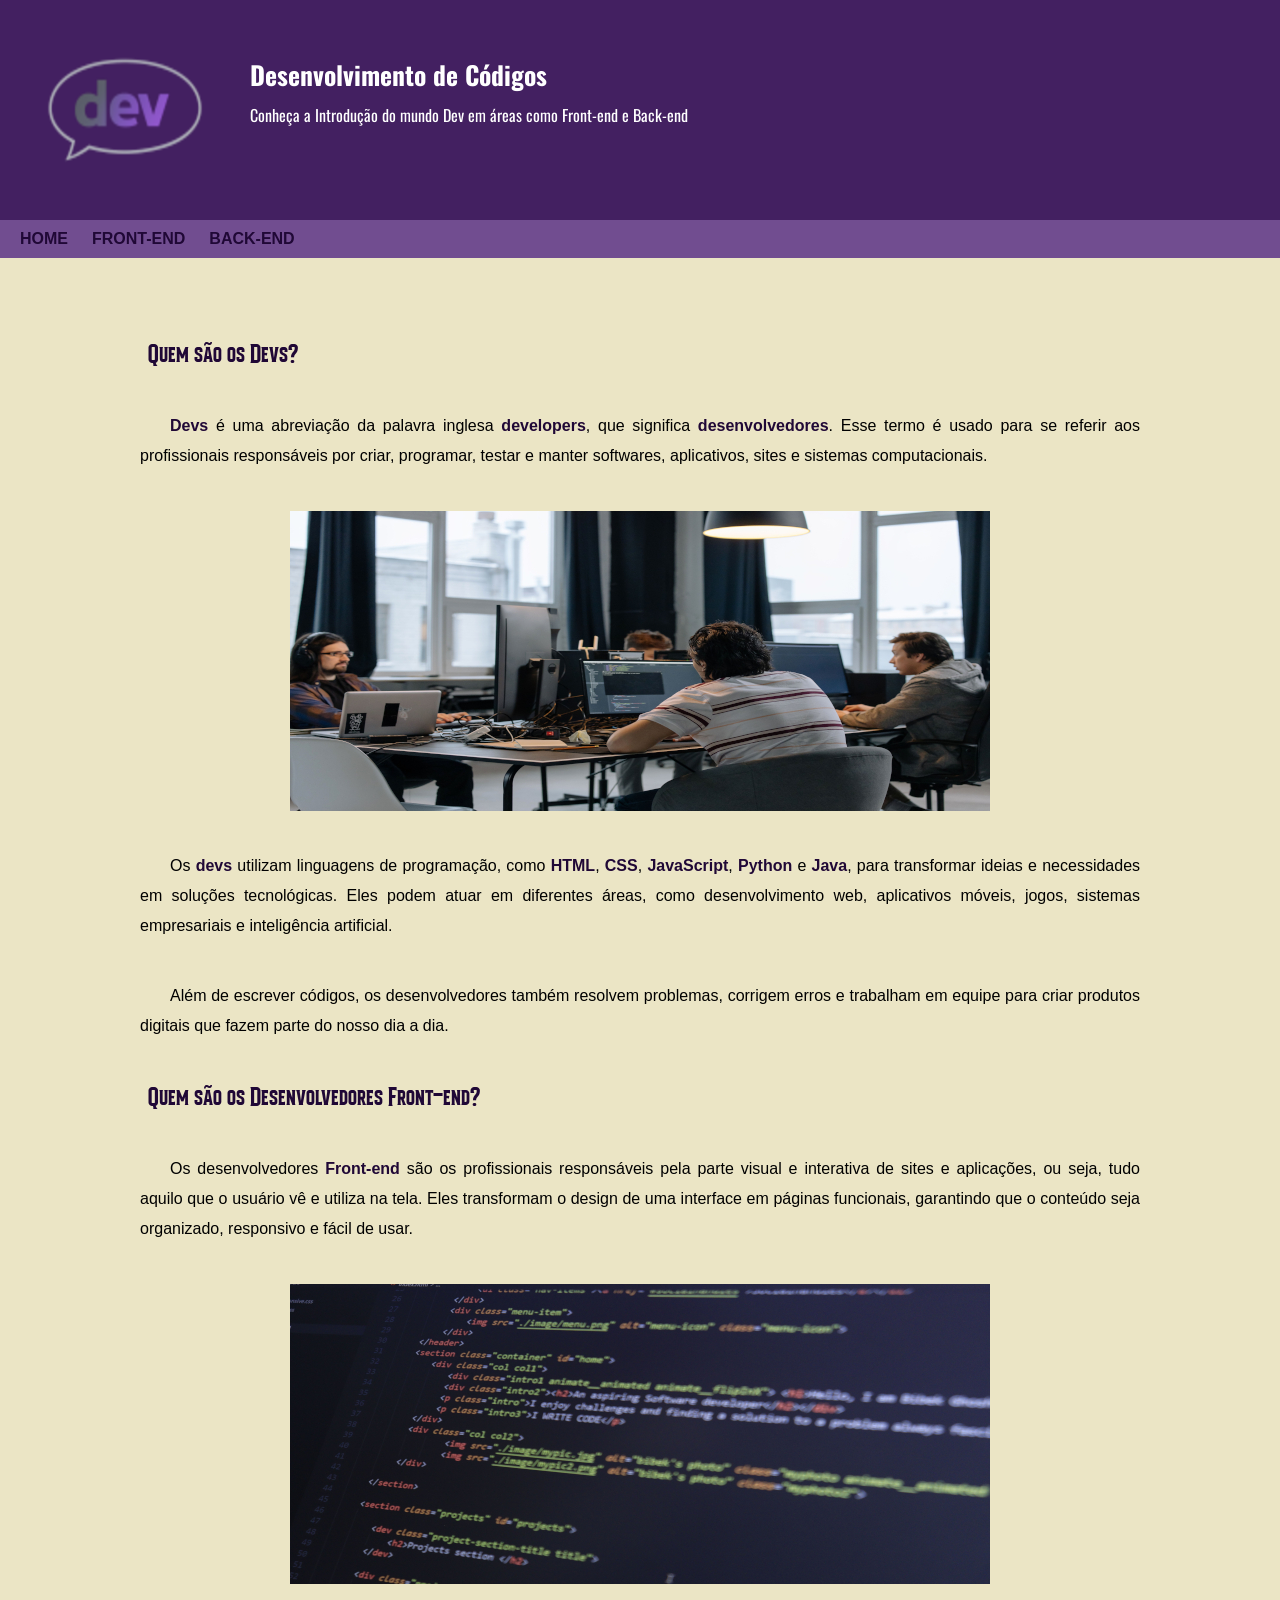
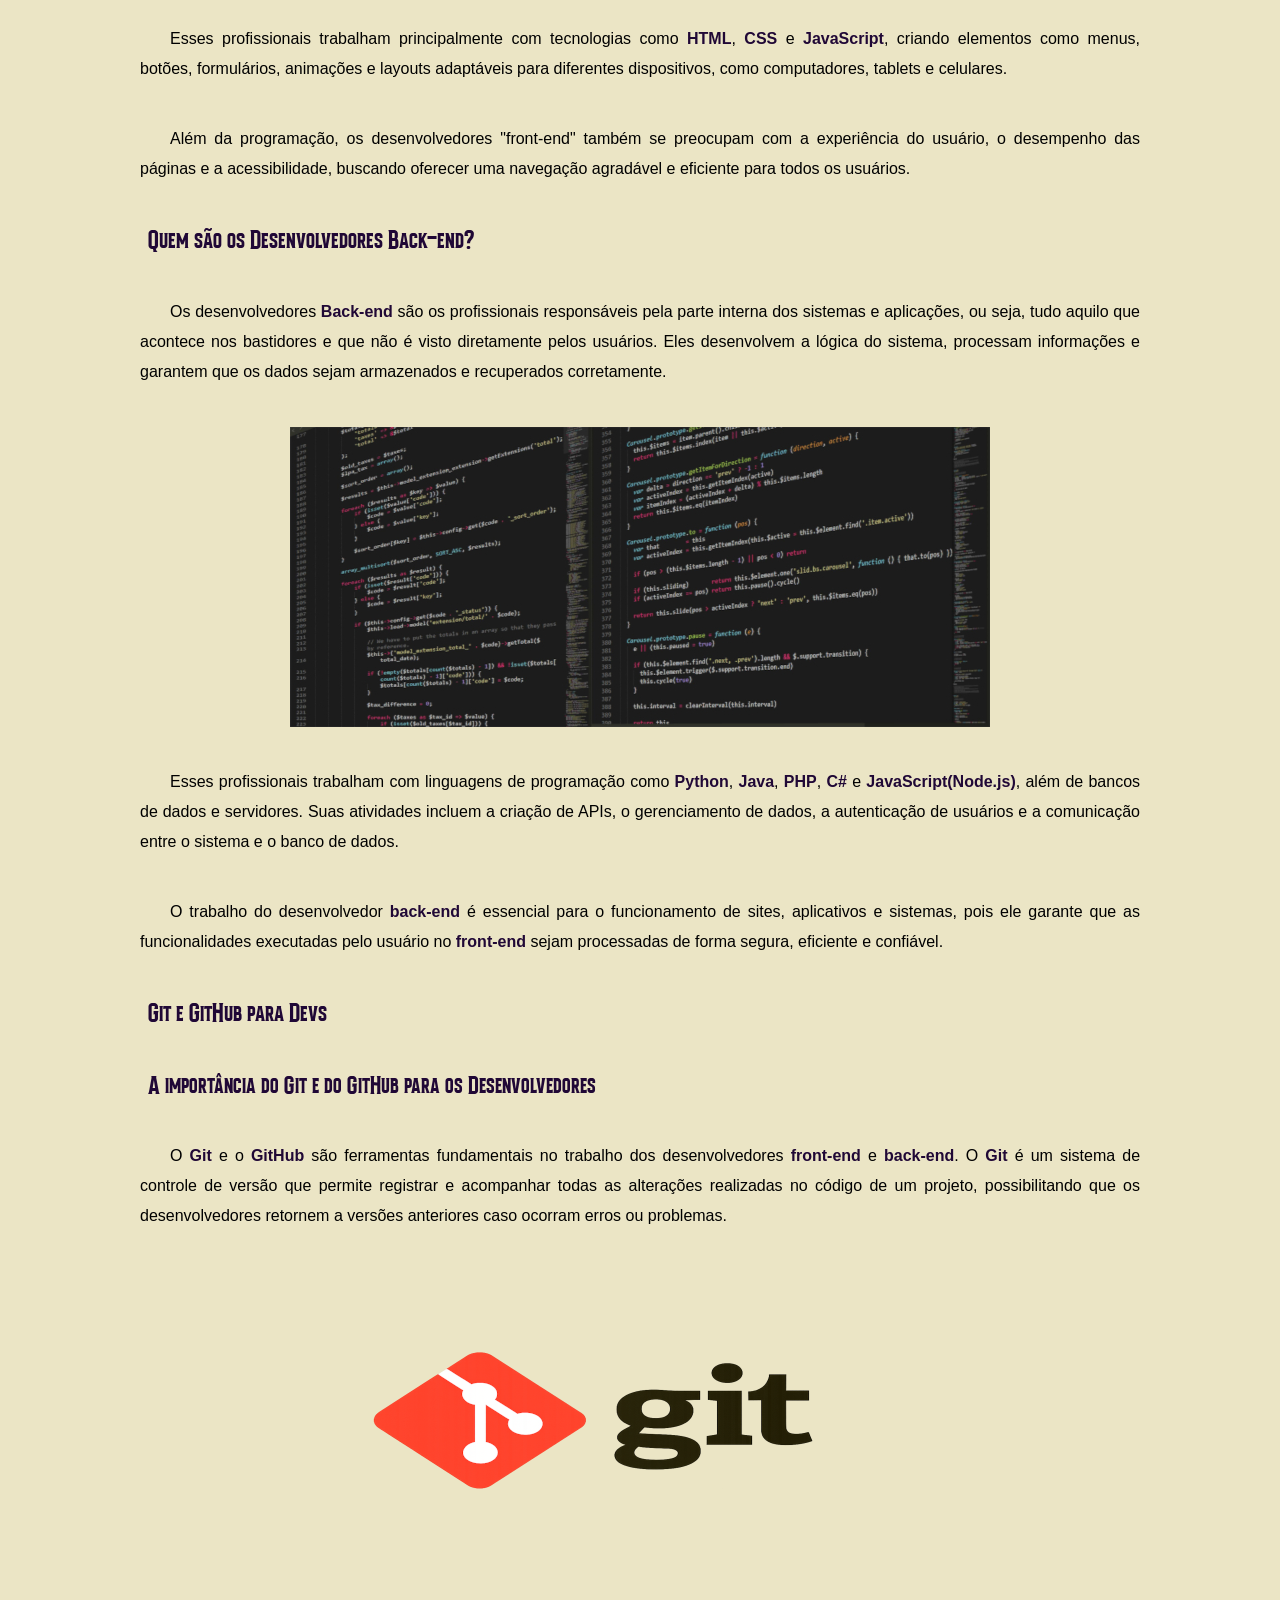
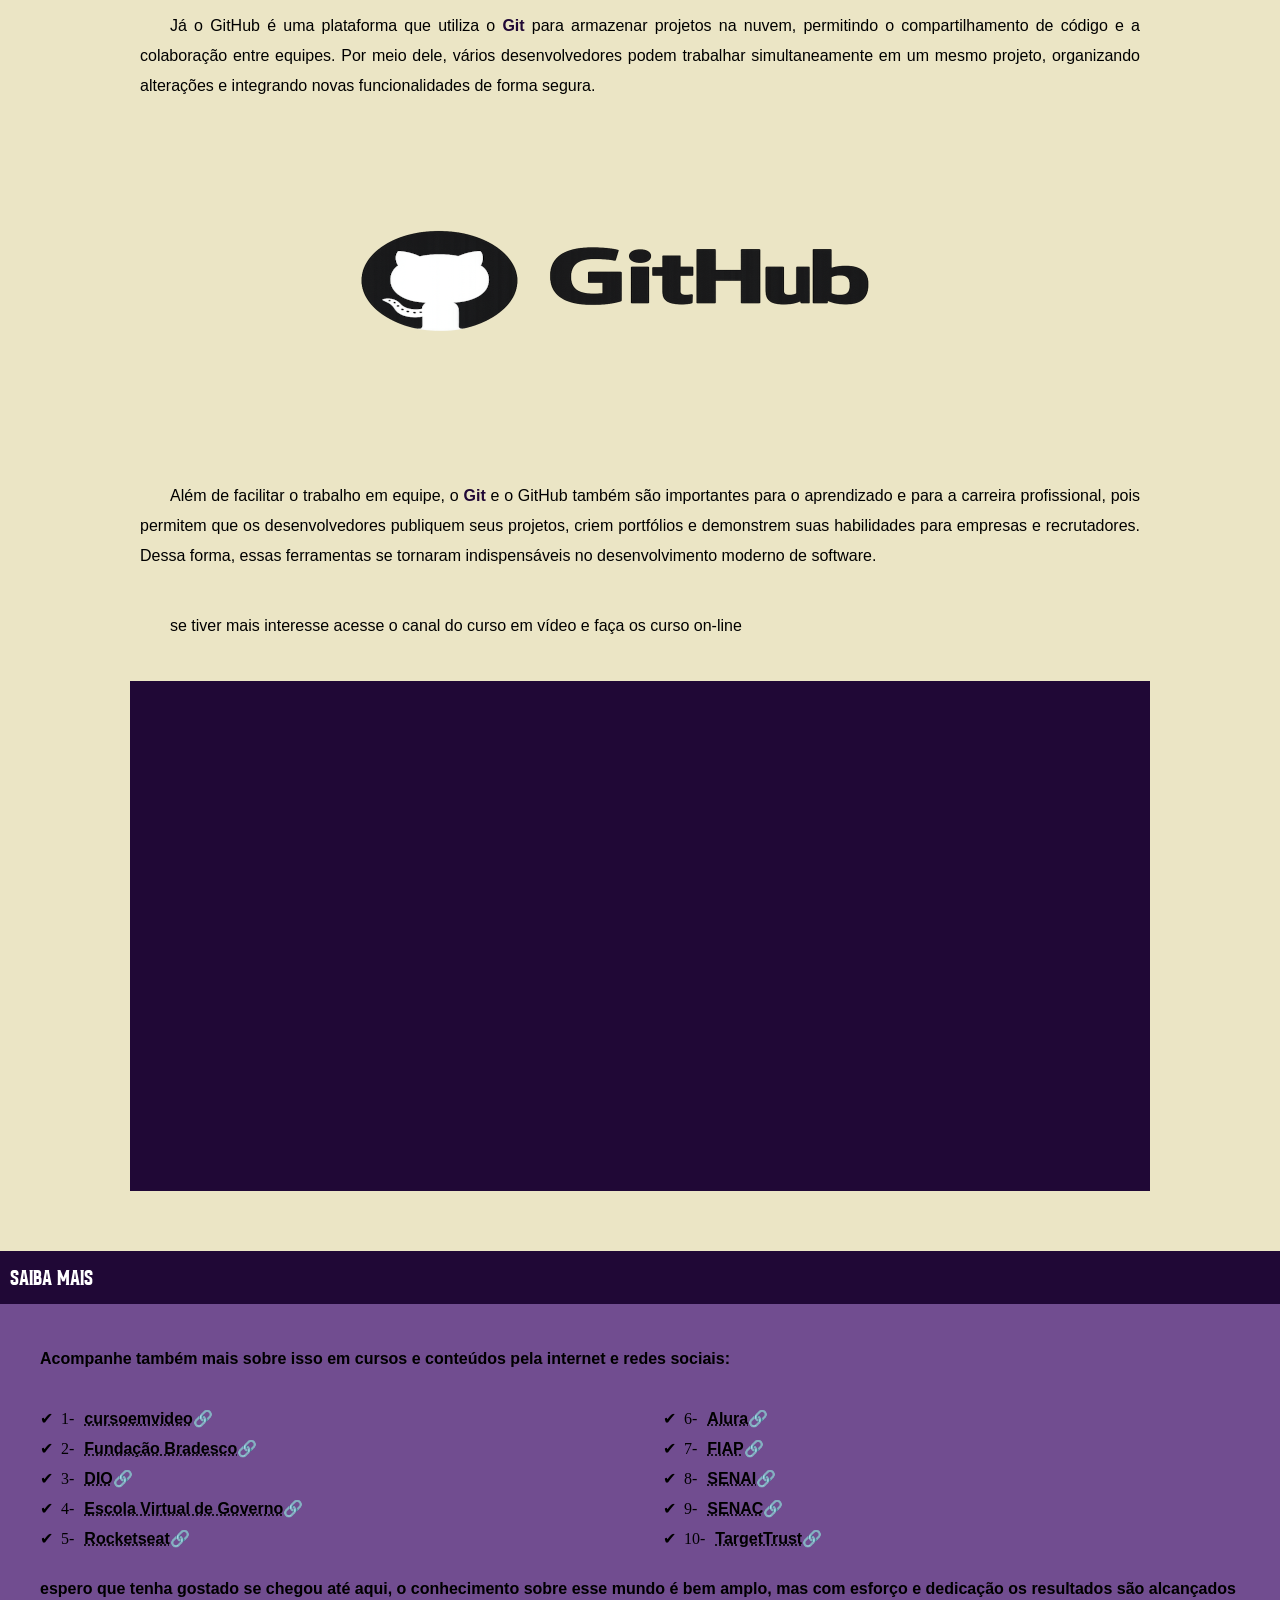
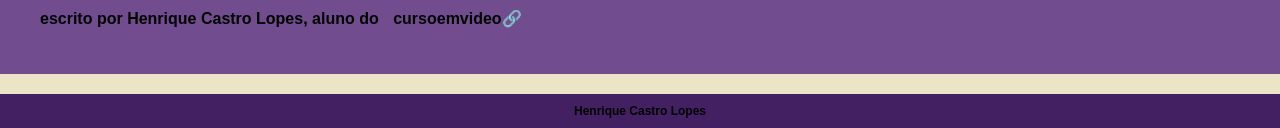
==== index.html @ 25ee716b "Initial commit" ====
<!DOCTYPE html>
<html lang="pt-br">
<head>
    <meta charset="UTF-8">
    <meta name="viewport" content="width=device-width, initial-scale=1.0">
    <title>Home</title>
    <link rel="shortcut icon" href="imagens/favicon.ico" type="image/x-icon">
    <link rel="stylesheet" href="estilos/style.css">
</head>
<body>
    <header>
            <picture>
                <source media="(max-width: 600px)" srcset="imagens/logo-dev-pq.png" type="image/png">
                <img src="imagens/logo-dev.png" alt="logo-dev">
            </picture>
            <div class="título">
                <h1>Desenvolvimento de Códigos</h1>
                <p>Conheça a Introdução do mundo Dev em áreas como Front-end e Back-end</p>
            </div>
    </header>

    <nav>
        <a href="code.html">HOME</a>
        <a href="front/front.html" target="_blank">FRONT-END</a>
        <a href="back/back.html" target="_blank">BACK-END</a>
    </nav>

<main>
    <article>

        <h2>Quem são os Devs?</h2>
        
        <p><strong>Devs</strong> é uma abreviação da palavra inglesa <strong>developers</strong>, que significa <strong>desenvolvedores</strong>. Esse termo é usado para se referir aos profissionais responsáveis por criar, programar, testar e manter softwares, aplicativos, sites e sistemas computacionais.</p>
        
        <picture>
            <source media="(max-width: 600px)" srcset="imagens/devs-pq.jpg" type="image/jpg">
            <img src="imagens/devs.jpg" alt="devs">
        </picture>
        
        <p>Os <strong>devs</strong> utilizam linguagens de programação, como <strong>HTML</strong>, <strong>CSS</strong>, <strong>JavaScript</strong>, <strong>Python</strong> e <strong>Java</strong>, para transformar ideias e necessidades em soluções tecnológicas. Eles podem atuar em diferentes áreas, como desenvolvimento web, aplicativos móveis, jogos, sistemas empresariais e inteligência artificial.</p>
        
        <p>Além de escrever códigos, os desenvolvedores também resolvem problemas, corrigem erros e trabalham em equipe para criar produtos digitais que fazem parte do nosso dia a dia.</p>
        
        <h2>Quem são os Desenvolvedores Front-end?</h2>
        
        <p>Os desenvolvedores <strong>Front-end</strong> são os profissionais responsáveis pela parte visual e interativa de sites e aplicações, ou seja, tudo aquilo que o usuário vê e utiliza na tela. Eles transformam o design de uma interface em páginas funcionais, garantindo que o conteúdo seja organizado, responsivo e fácil de usar.</p>
        
        <picture>
            <source media="(max-width: 600px)" srcset="imagens/front-pq.jpg" type="image/jpg">
            <img src="imagens/front.jpg" alt="front-end">
        </picture>
        
        <p>Esses profissionais trabalham principalmente com tecnologias como <strong>HTML</strong>, <strong>CSS</strong> e <strong>JavaScript</strong>, criando elementos como menus, botões, formulários, animações e layouts adaptáveis para diferentes dispositivos, como computadores, tablets e celulares.</p>
        
        <p>Além da programação, os desenvolvedores "front-end" também se preocupam com a experiência do usuário, o desempenho das páginas e a acessibilidade, buscando oferecer uma navegação agradável e eficiente para todos os usuários.</p>
        
        <h2>Quem são os Desenvolvedores Back-end?</h2>
        
        <p>Os desenvolvedores <strong>Back-end</strong> são os profissionais responsáveis pela parte interna dos sistemas e aplicações, ou seja, tudo aquilo que acontece nos bastidores e que não é visto diretamente pelos usuários. Eles desenvolvem a lógica do sistema, processam informações e garantem que os dados sejam armazenados e recuperados corretamente.</p>
        
        <picture>
            <source media="(max-width: 600px)" srcset="imagens/back-pq.jpg" type="image/jpg">
            <img src="imagens/back.jpg" alt="back-end">
        </picture>
        
        <p>Esses profissionais trabalham com linguagens de programação como <strong>Python</strong>, <strong>Java</strong>, <strong>PHP</strong>, <strong>C#</strong> e <strong>JavaScript(Node.js)</strong>, além de bancos de dados e servidores. Suas atividades incluem a criação de APIs, o gerenciamento de dados, a autenticação de usuários e a comunicação entre o sistema e o banco de dados.</p>
        
        <p>O trabalho do desenvolvedor <strong>back-end</strong> é essencial para o funcionamento de sites, aplicativos e sistemas, pois ele garante que as funcionalidades executadas pelo usuário no <strong>front-end</strong> sejam processadas de forma segura, eficiente e confiável.</p>
        
        <h2>Git e GitHub para Devs</h2>
        
        <h3>A importância do Git e do GitHub para os Desenvolvedores</h3>
        
        <p>O <strong>Git</strong> e o <strong>GitHub</strong> são ferramentas fundamentais no trabalho dos desenvolvedores <strong>front-end</strong> e <strong>back-end</strong>. O <strong>Git</strong> é um sistema de controle de versão que permite registrar e acompanhar todas as alterações realizadas no código de um projeto, possibilitando que os desenvolvedores retornem a versões anteriores caso ocorram erros ou problemas.</p>
        
        <picture>
            <source media="(max-width: 600px)" srcset="imagens/git-pq.png" type="image/png">
            <img src="imagens/git.png" alt="git">
        </picture>
        
        <p>Já o GitHub é uma plataforma que utiliza o <strong>Git</strong> para armazenar projetos na nuvem, permitindo o compartilhamento de código e a colaboração entre equipes. Por meio dele, vários desenvolvedores podem trabalhar simultaneamente em um mesmo projeto, organizando alterações e integrando novas funcionalidades de forma segura.</p>
        
        <picture>
            <source media="(max-width: 600px)" srcset="imagens/github-pq.png" type="image/png">
            <img src="imagens/github.png" alt="github">
        </picture>
        
        <p>Além de facilitar o trabalho em equipe, o <strong>Git</strong> e o GitHub também são importantes para o aprendizado e para a carreira profissional, pois permitem que os desenvolvedores publiquem seus projetos, criem portfólios e demonstrem suas habilidades para empresas e recrutadores. Dessa forma, essas ferramentas se tornaram indispensáveis no desenvolvimento moderno de software.</p>
        
        <p>se tiver mais interesse acesse o canal do curso em vídeo e faça os curso on-line</p>
        
        <div class="video">
            <iframe width="560" height="315" src="https://www.youtube.com/embed/Ejkb_YpuHWs?si=1jXqknJ3UoEtQX2L" title="YouTube video player" frameborder="0" allow="accelerometer; autoplay; clipboard-write; encrypted-media; gyroscope; picture-in-picture; web-share" referrerpolicy="strict-origin-when-cross-origin" allowfullscreen></iframe>
        </div>
    </article>
</main>

<aside>
    <h2>saiba mais</h2>
    
    <p>Acompanhe também mais sobre isso em cursos e conteúdos pela internet e redes sociais:</p>
    
        <ul>
            <li>1-<a href="https://www.cursoemvideo.com/"><abbr title="cursoemvideo">cursoemvideo</abbr></a></li>
            <li>2-<a href="https://www.ev.org.br/"><abbr title="Fundação Bradesco">Fundação Bradesco</abbr></a></li>
            <li>3-<a href="https://www.dio.me/"><abbr title="DIO">DIO</abbr></a></li>
            <li>4-<a href="https://www.escolavirtual.gov.br/"><abbr title="Escola Virtual de Governo">Escola Virtual de Governo</abbr></a></li>
            <li>5-<a href="https://www.rocketseat.com.br/"><abbr title="Rocketseat">Rocketseat</abbr></a></li>
            <li>6-<a href="https://www.alura.com.br/?srsltid=AfmBOoq-lsgcwgv9cTjHWpYoO4CxhS6ud2BWIvz6VQBOCWghtmqRlZRf"><abbr title="Alura">Alura</abbr></a></li>
            <li>7-<a href="https://www.fiap.com.br/"><abbr title="FIAP">FIAP</abbr></a></li>
            <li>8-<a href="https://www.senai.portaldaindustria.com.br/para-voce"><abbr title="SENAI">SENAI</abbr></a></li>
            <li>9-<a href="https://www.senac.br/"><abbr title="SENAC">SENAC</abbr></a></li>
            <li>10-<a href="https://targettrust.com.br/"><abbr title="TargetTrust">TargetTrust</abbr></a></li>
        </ul>
    
    <p>espero que tenha gostado se chegou até aqui, o conhecimento sobre esse mundo é bem amplo, mas com esforço e dedicação os resultados são alcançados</p>
    
    <p>escrito por Henrique Castro Lopes, aluno do <a href="https://www.cursoemvideo.com/">cursoemvideo</a></p>
</aside>

<footer>Henrique Castro Lopes</footer>
</body>
</html>
---- estilos/style.css ----
@charset "utf-8";

@import url('https://fonts.googleapis.com/css2?family=Archivo+Black&family=Forum&family=Oswald:wght@200..700&display=swap');

@font-face{
    font-family: "Bondrians";
    src: url(../fontes/Bondrians.ttf) format(truetype);
    font-weight: bold;
    font-style: normal;
}

:root{

    --cor0: #EBE5C5;
    --cor1: #714D90;
    --cor2: #553175;
    --cor3: #432061;
    --cor4: #31124B;
    --cor5: #200836;
    --cor6: #ffffff;
    --cor7: #000000;
    --cor8: #9e8cae;

    --font-destaque: "Bondrians", cursive;
    --font-oswald: "oswald", cursive;
    --font-padrao: Arial, Helvetica, sans-serif;
}

*{
    margin: 0px;
    padding: 0px;
}

body{
    background-color: var(--cor0);
}

header{
    background-color: var(--cor3);
    display: flex;
    padding-right: 10px;
}

header img{
    max-width: 600px;
    display: block;
    padding-top: 20px;
    padding-bottom: 0px;
}

header .título{
    padding-top: 55px;
    padding-bottom: 55px;
    display: block;
}

header h1{
    font-family: var(--font-oswald);
    color: var(--cor6);
    font-size: clamp(22px, 2vw, 30px);
    padding-bottom: 10px;

}

header  p{
    font-family: var(--font-oswald);
    color: var(--cor6);
}

nav{
    background-color: var(--cor1);
    padding: 10px;
}

nav a{
    color: var(--cor5);
    font-family: var(--font-padrao);
    font-weight: bold;
    padding: 10px;
    text-decoration: none;
}

nav a:hover{
    background-color: var(--cor5);
    color: var(--cor1);
    border-radius: 5px;
    transition-duration: 0.5s;
}

main{
    max-width: 1000px;
    min-width: 300px;
    margin: auto;
    margin-top: 70px;
    padding: 10px;
}

main img{
    display: block;
    margin: auto;
}

main h1{
    font-family: var(--font-destaque);
    font-size: clamp(22px, 2vw, 30px);
    color: var(--cor5);
    margin-bottom: 40px;
    text-indent: 8px;
}

main h2{
    font-family: var(--font-destaque);
    font-size: clamp(22px, 2vw, 30px);
    color: var(--cor5);
    margin-bottom: 40px;
    text-indent: 8px;
}

main h3{
    font-family: var(--font-destaque);
    font-size: clamp(19px, 2vw, 25px);
    color: var(--cor5);
    margin-bottom: 40px;
    text-indent: 8px;
}

main p{
    font-family: var(--font-padrao);
    line-height: 30px;
    margin-bottom: 40px;
    margin-top: 40px;
    color: var(--cor7);
    text-align: justify;
    text-indent: 30px;
}

main strong{
    color: var(--cor5);
}

.video{
    background-color: var(--cor5);
    margin: 0px -10px 30px -10px;
    padding: 10px;
    padding-bottom: 50%;
    position: relative;
}

.video > iframe{
    position: absolute;
    top: 5%;
    left: 5%;
    width: 90%;
    height: 90%;
}

aside{
    margin-top: 20px;
    margin-bottom: 20px;
    padding: 10px;
    padding-bottom: 40px;
    background-color: var(--cor1);
    min-width: 300px;
    font-size: clamp(12px, 2vw, 16px);
}

aside h2{
    font-family: var(--font-destaque);
    font-size: clamp(22px, 2vw, 30px);
    color: var(--cor6);
    background-color: var(--cor5);
    padding: 10px;
    margin: -10px -10px 40px -10px;
}

aside p{
    font-family: var(--font-padrao);
    color: var(--cor7);
    text-indent: 30px;
    line-height: 30px;
    font-weight: bold;
    text-align: justify;
   
}

aside .lista{
    display: block;
    margin: auto;
}

aside ul{
    list-style-type: '\2714\00A0\00A0';
    list-style-position: inside;
    text-align: justify;
    columns: 2;
    margin-top: 30px;
    margin-bottom: 20px;
    margin-left: 30px;
}

aside a{
    color: var(--cor7);
    text-decoration: none;
    font-weight: bold;
    font-family: var(--font-padrao);
    padding: 10px;
    line-height: 30px;
}

aside a::after{
    content: '\1F517';
}

aside a:hover{
    color: var(--cor1);
    text-decoration: underline;
    background-color: var(--cor5);
    border-radius: 5px;
    transition-duration: 0.5s;
}

footer{
    color: var(--cor7);
    font-size: 12px;
    background-color: var(--cor3);
    text-align: center;
    padding: 10px;
    font-family: var(--font-padrao);
    font-weight: bold;
}
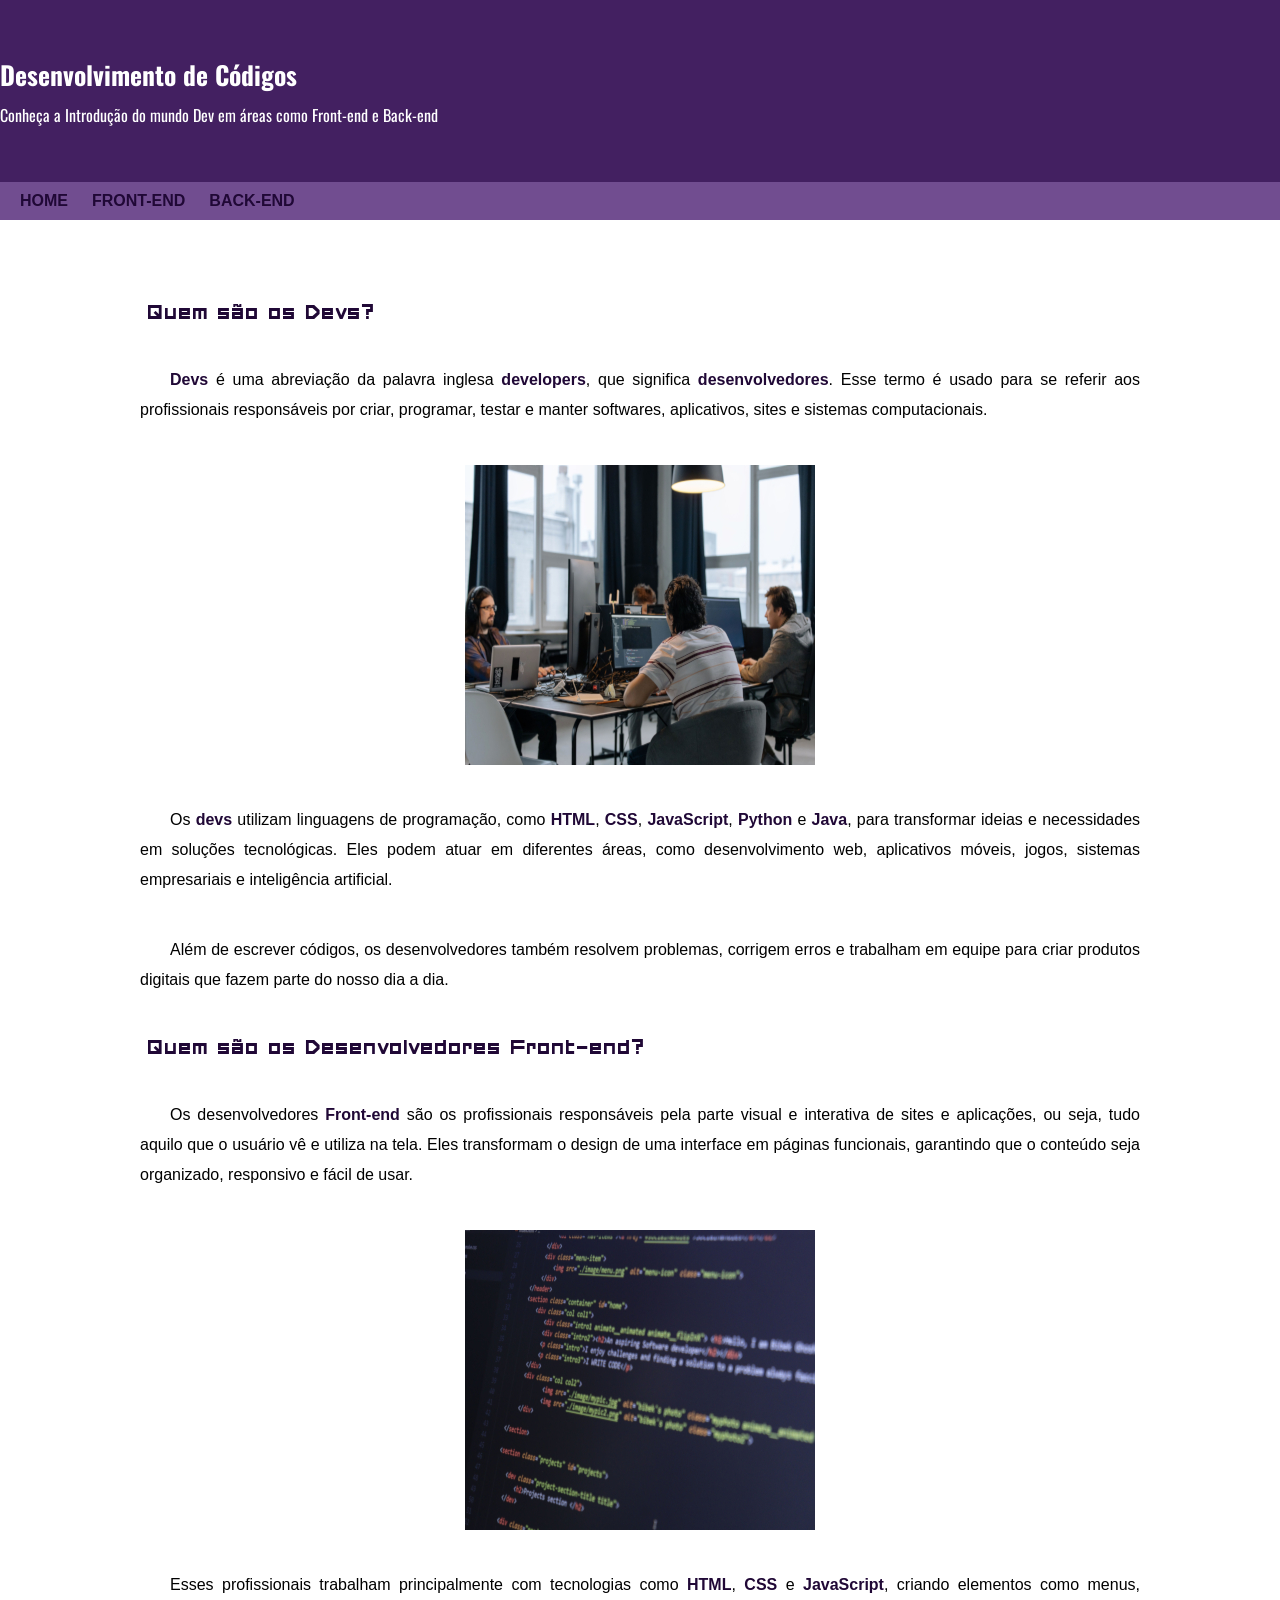
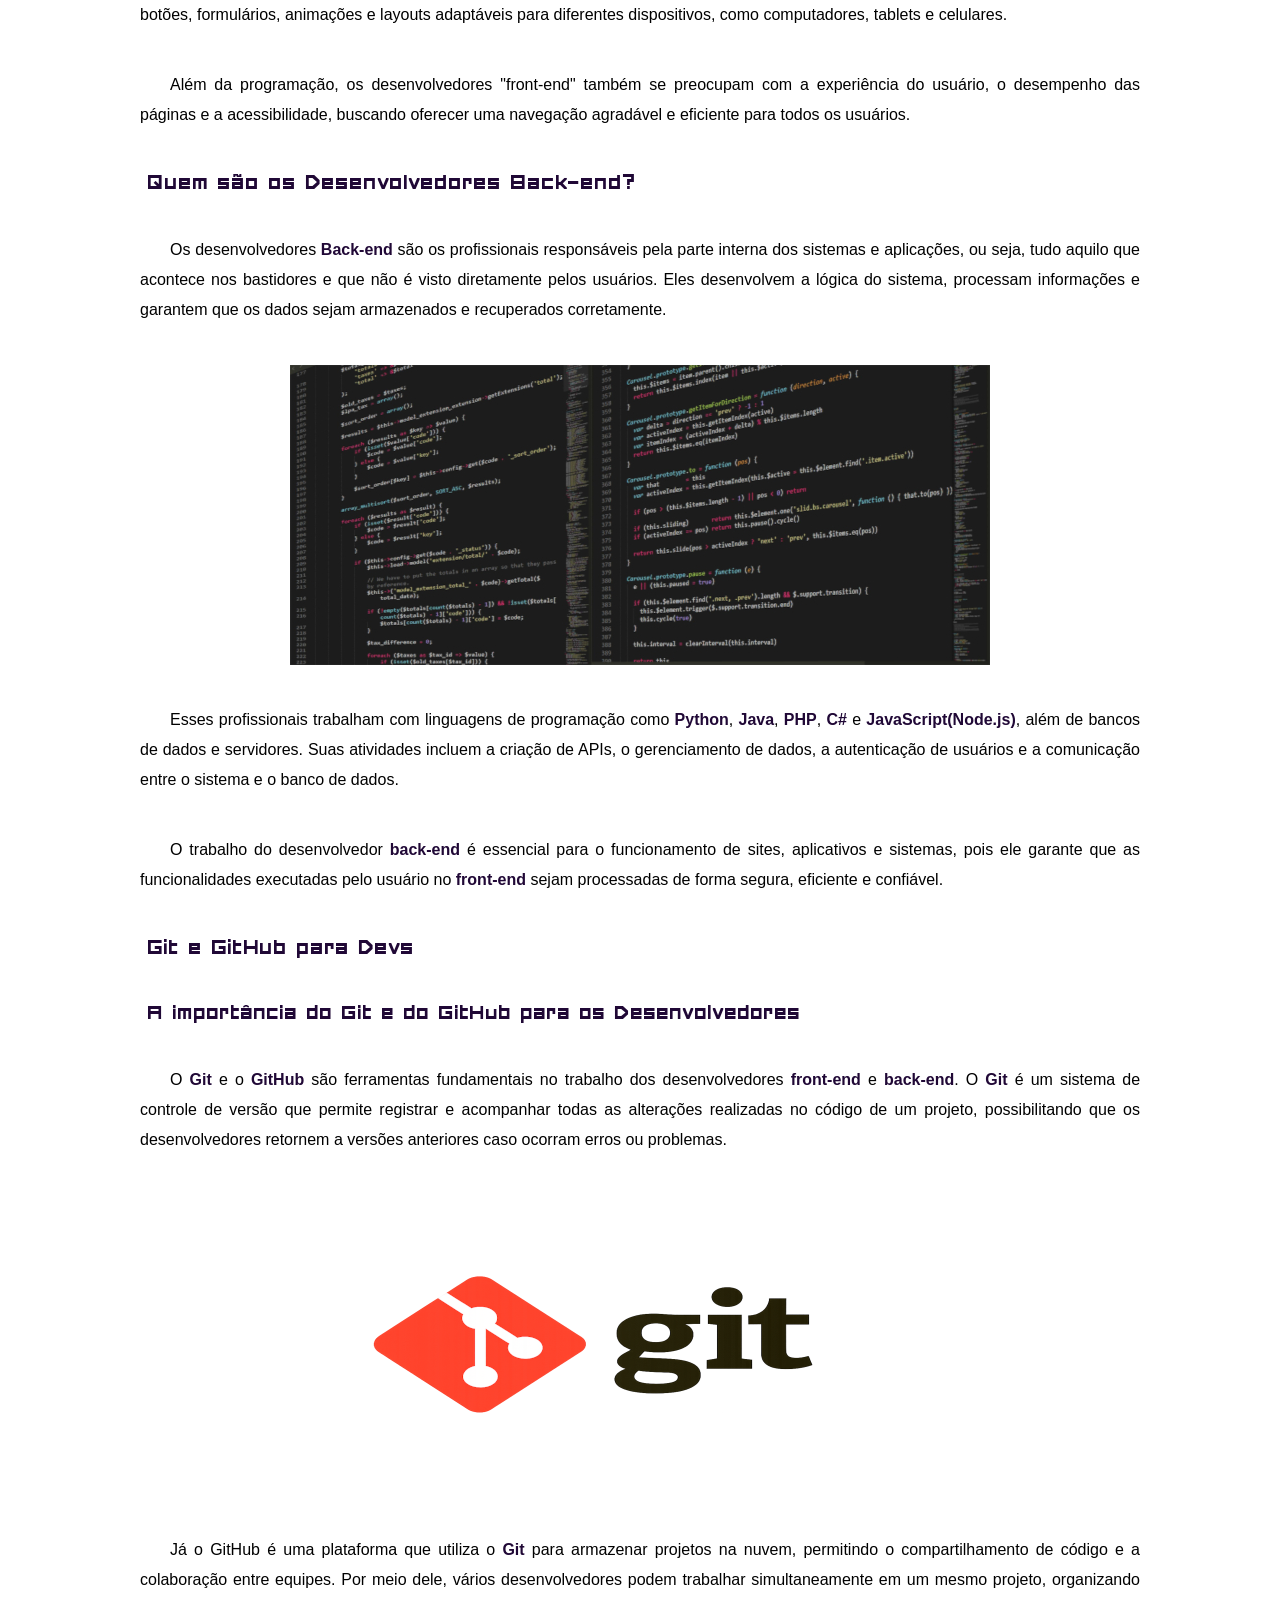
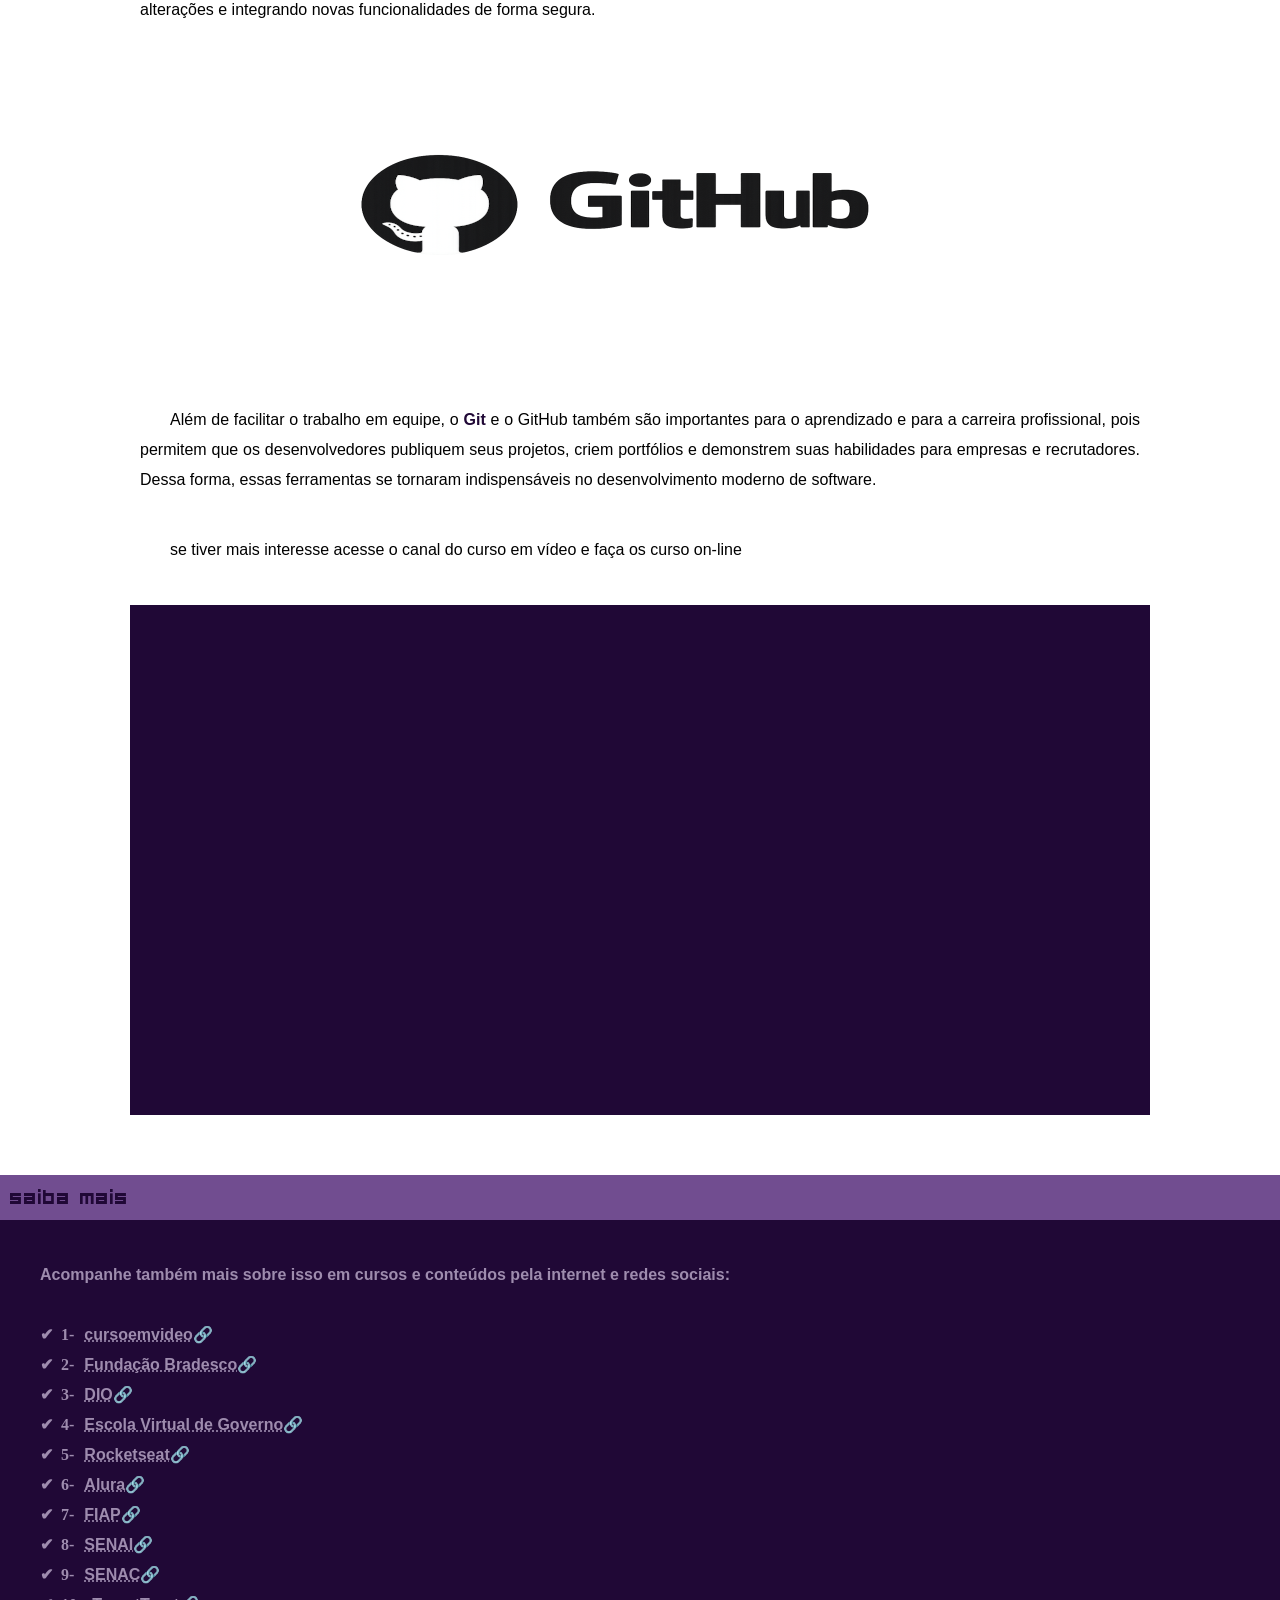
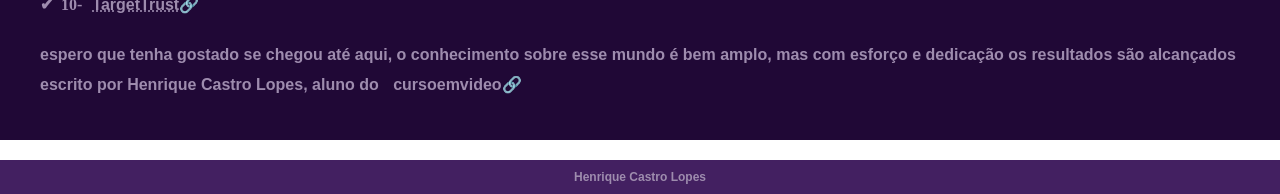
==== commit fd8bd448: "update-imagem" ====
--- a/index.html
+++ b/index.html
@@ -9,10 +9,6 @@
 </head>
 <body>
     <header>
-            <picture>
-                <source media="(max-width: 600px)" srcset="imagens/logo-dev-pq.png" type="image/png">
-                <img src="imagens/logo-dev.png" alt="logo-dev">
-            </picture>
             <div class="título">
                 <h1>Desenvolvimento de Códigos</h1>
                 <p>Conheça a Introdução do mundo Dev em áreas como Front-end e Back-end</p>
--- a/estilos/style.css
+++ b/estilos/style.css
@@ -3,8 +3,8 @@
 @import url('https://fonts.googleapis.com/css2?family=Archivo+Black&family=Forum&family=Oswald:wght@200..700&display=swap');
 
 @font-face{
-    font-family: "Bondrians";
-    src: url(../fontes/Bondrians.ttf) format(truetype);
+    font-family: "square";
+    src: url(../fontes/FORCED\ SQUARE.ttf) format(truetype);
     font-weight: bold;
     font-style: normal;
 }
@@ -21,7 +21,7 @@
     --cor7: #000000;
     --cor8: #9e8cae;
 
-    --font-destaque: "Bondrians", cursive;
+    --font-square: "square", cursive;
     --font-oswald: "oswald", cursive;
     --font-padrao: Arial, Helvetica, sans-serif;
 }
@@ -32,7 +32,7 @@
 }
 
 body{
-    background-color: var(--cor0);
+    background-color: var(--cor6);
 }
 
 header{
@@ -101,7 +101,7 @@
 }
 
 main h1{
-    font-family: var(--font-destaque);
+    font-family: var(--font-square);
     font-size: clamp(22px, 2vw, 30px);
     color: var(--cor5);
     margin-bottom: 40px;
@@ -109,7 +109,7 @@
 }
 
 main h2{
-    font-family: var(--font-destaque);
+    font-family: var(--font-square);
     font-size: clamp(22px, 2vw, 30px);
     color: var(--cor5);
     margin-bottom: 40px;
@@ -117,7 +117,7 @@
 }
 
 main h3{
-    font-family: var(--font-destaque);
+    font-family: var(--font-square);
     font-size: clamp(19px, 2vw, 25px);
     color: var(--cor5);
     margin-bottom: 40px;
@@ -159,23 +159,23 @@
     margin-bottom: 20px;
     padding: 10px;
     padding-bottom: 40px;
-    background-color: var(--cor1);
+    background-color: var(--cor5);
     min-width: 300px;
     font-size: clamp(12px, 2vw, 16px);
 }
 
 aside h2{
-    font-family: var(--font-destaque);
-    font-size: clamp(22px, 2vw, 30px);
-    color: var(--cor6);
-    background-color: var(--cor5);
+    font-family: var(--font-square);
+    font-size: clamp(22px, 2vw, 30px);
+    color: var(--cor5);
+    background-color: var(--cor1);
     padding: 10px;
     margin: -10px -10px 40px -10px;
 }
 
 aside p{
     font-family: var(--font-padrao);
-    color: var(--cor7);
+    color: var(--cor8);
     text-indent: 30px;
     line-height: 30px;
     font-weight: bold;
@@ -192,14 +192,18 @@
     list-style-type: '\2714\00A0\00A0';
     list-style-position: inside;
     text-align: justify;
-    columns: 2;
     margin-top: 30px;
     margin-bottom: 20px;
     margin-left: 30px;
 }
 
+aside li{
+    font-weight: bold;
+    color: var(--cor8);
+}
+
 aside a{
-    color: var(--cor7);
+    color: var(--cor8);
     text-decoration: none;
     font-weight: bold;
     font-family: var(--font-padrao);
@@ -220,7 +224,7 @@
 }
 
 footer{
-    color: var(--cor7);
+    color: var(--cor8);
     font-size: 12px;
     background-color: var(--cor3);
     text-align: center;
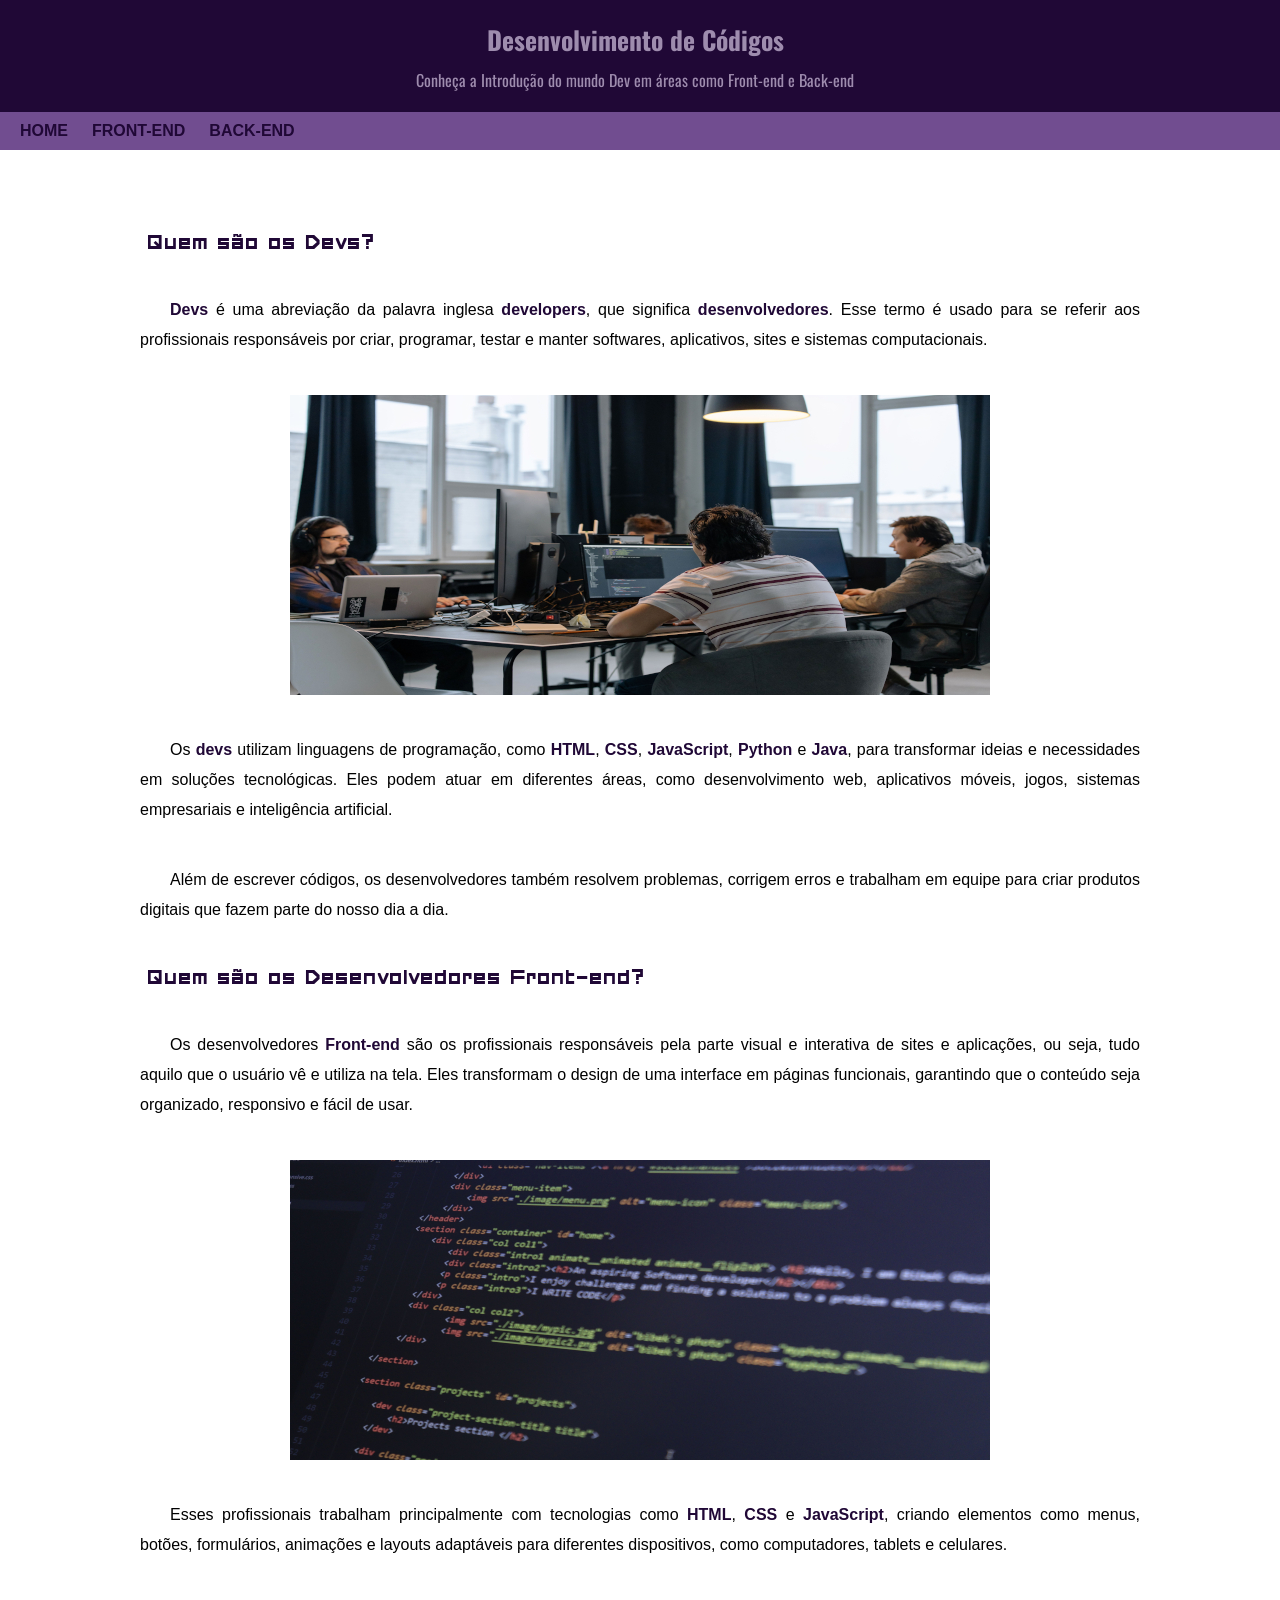
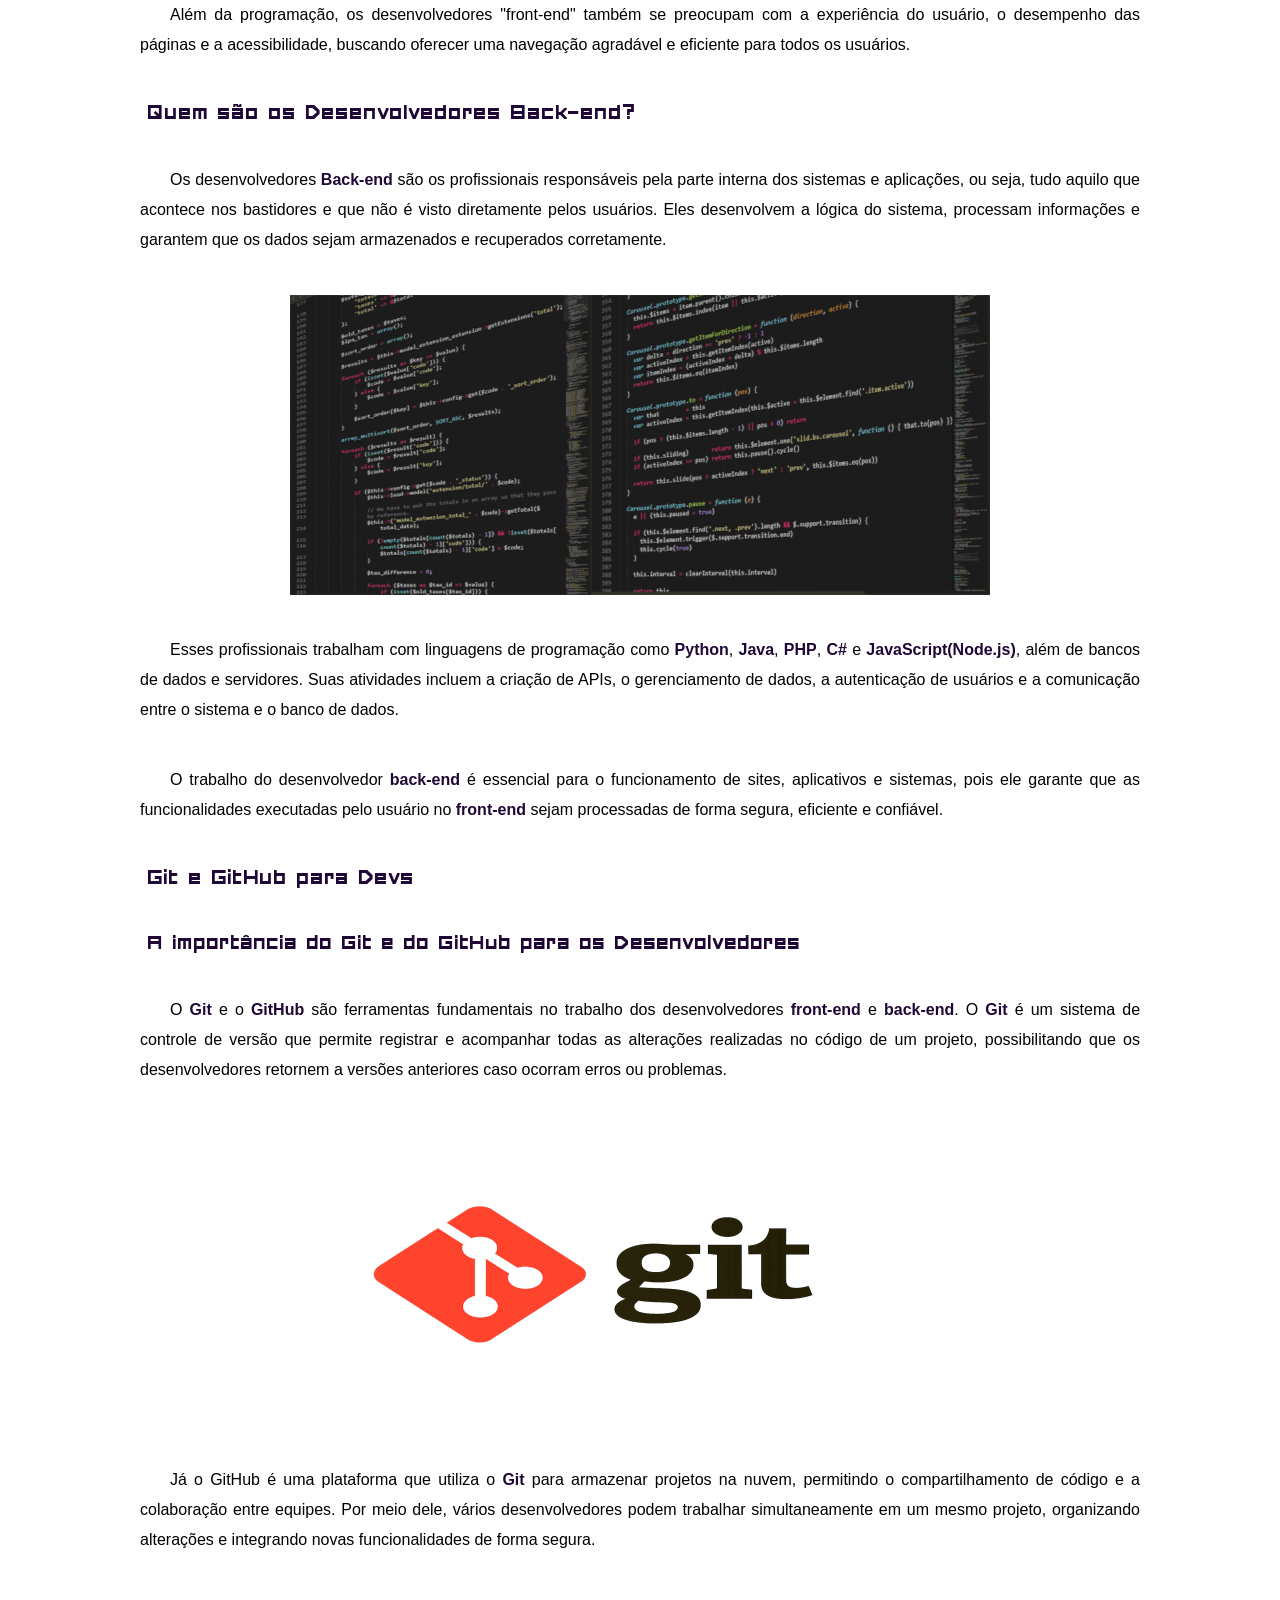
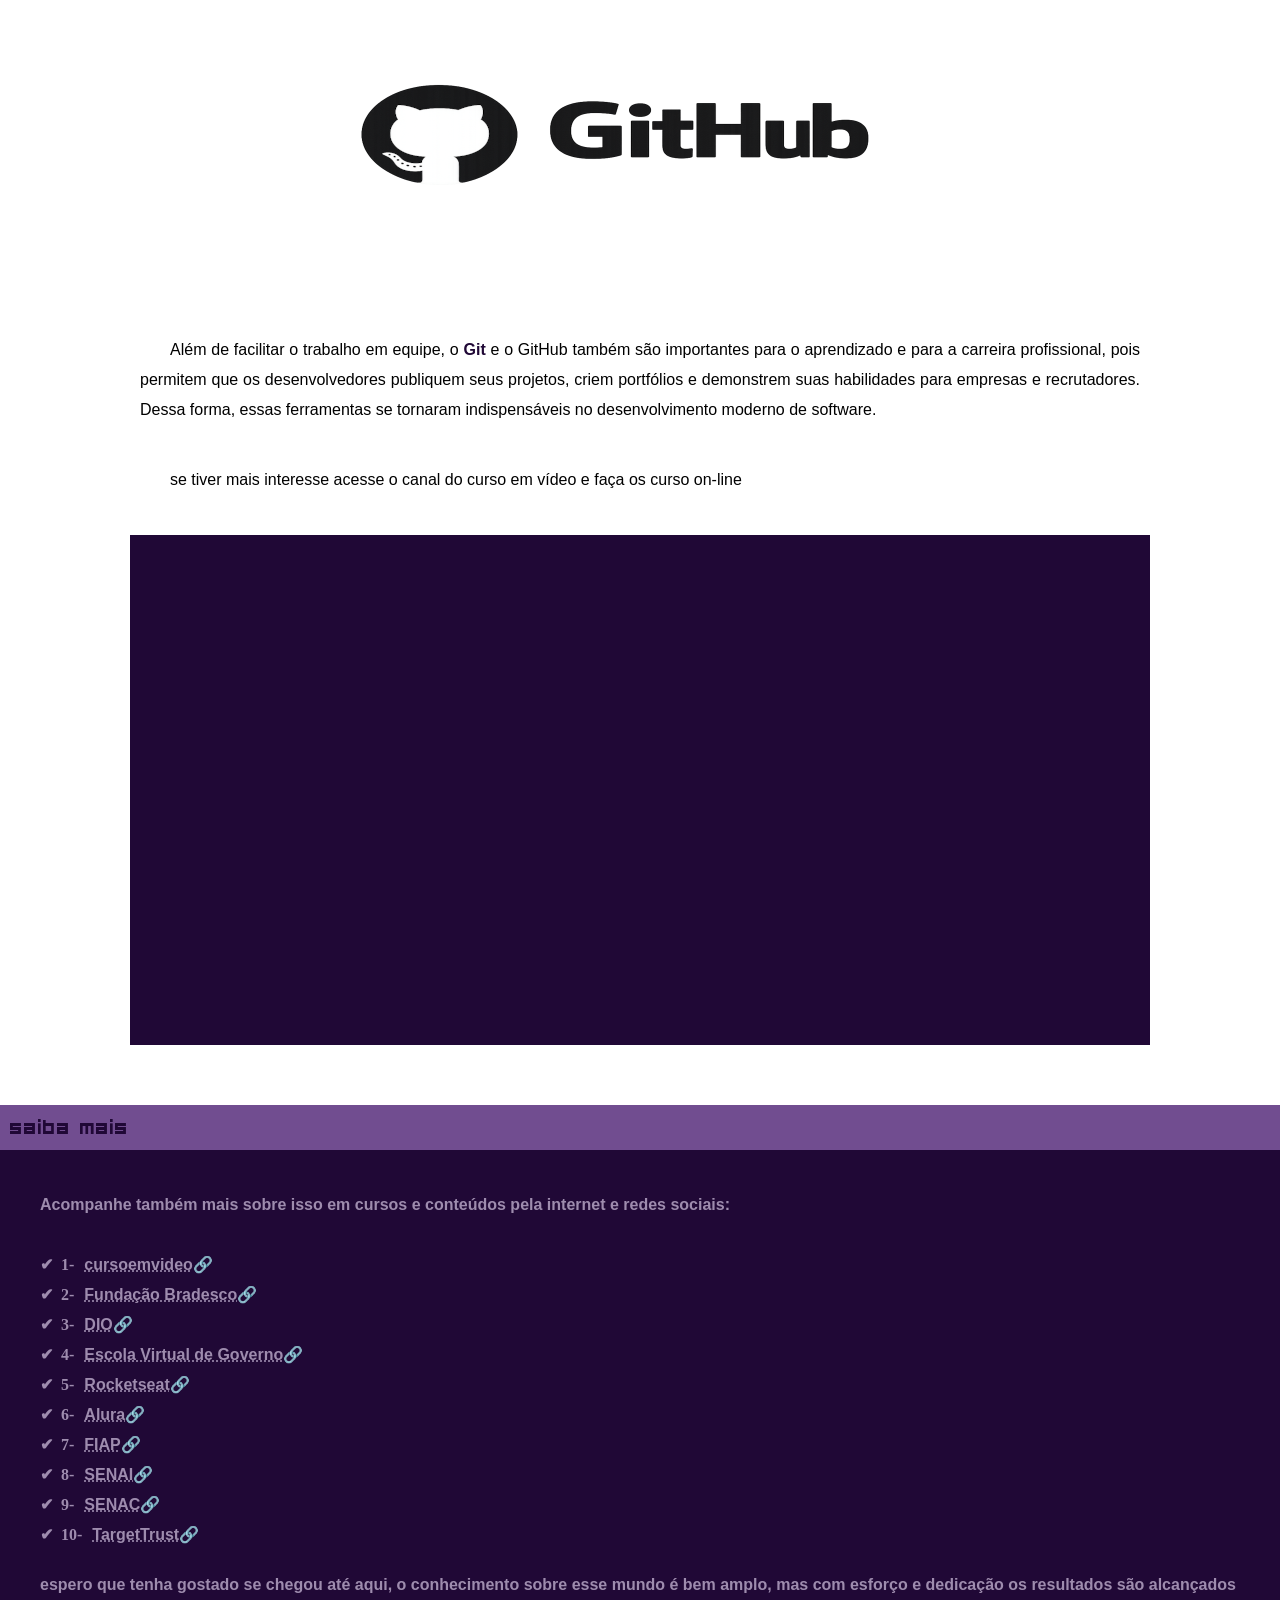
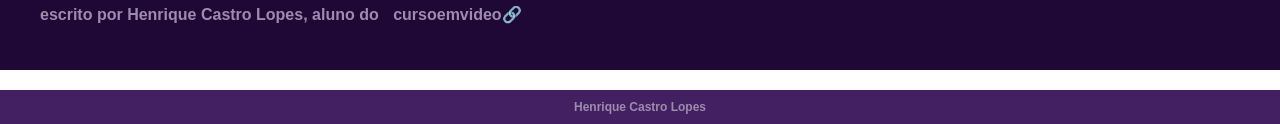
==== commit 4df6e80b: "update-nav-index" ====
--- a/index.html
+++ b/index.html
@@ -16,7 +16,7 @@
     </header>
 
     <nav>
-        <a href="code.html">HOME</a>
+        <a href="index.html">HOME</a>
         <a href="front/front.html" target="_blank">FRONT-END</a>
         <a href="back/back.html" target="_blank">BACK-END</a>
     </nav>
--- a/estilos/style.css
+++ b/estilos/style.css
@@ -36,35 +36,31 @@
 }
 
 header{
-    background-color: var(--cor3);
+    background-color: var(--cor5);
     display: flex;
     padding-right: 10px;
 }
 
-header img{
-    max-width: 600px;
-    display: block;
+header .título{
     padding-top: 20px;
-    padding-bottom: 0px;
-}
-
-header .título{
-    padding-top: 55px;
-    padding-bottom: 55px;
-    display: block;
+    padding-bottom: 20px;
+    margin: auto;
+    
 }
 
 header h1{
     font-family: var(--font-oswald);
-    color: var(--cor6);
+    color: var(--cor8);
     font-size: clamp(22px, 2vw, 30px);
     padding-bottom: 10px;
+    text-align: center;
 
 }
 
 header  p{
     font-family: var(--font-oswald);
-    color: var(--cor6);
+    color: var(--cor8);
+    text-align: center;
 }
 
 nav{
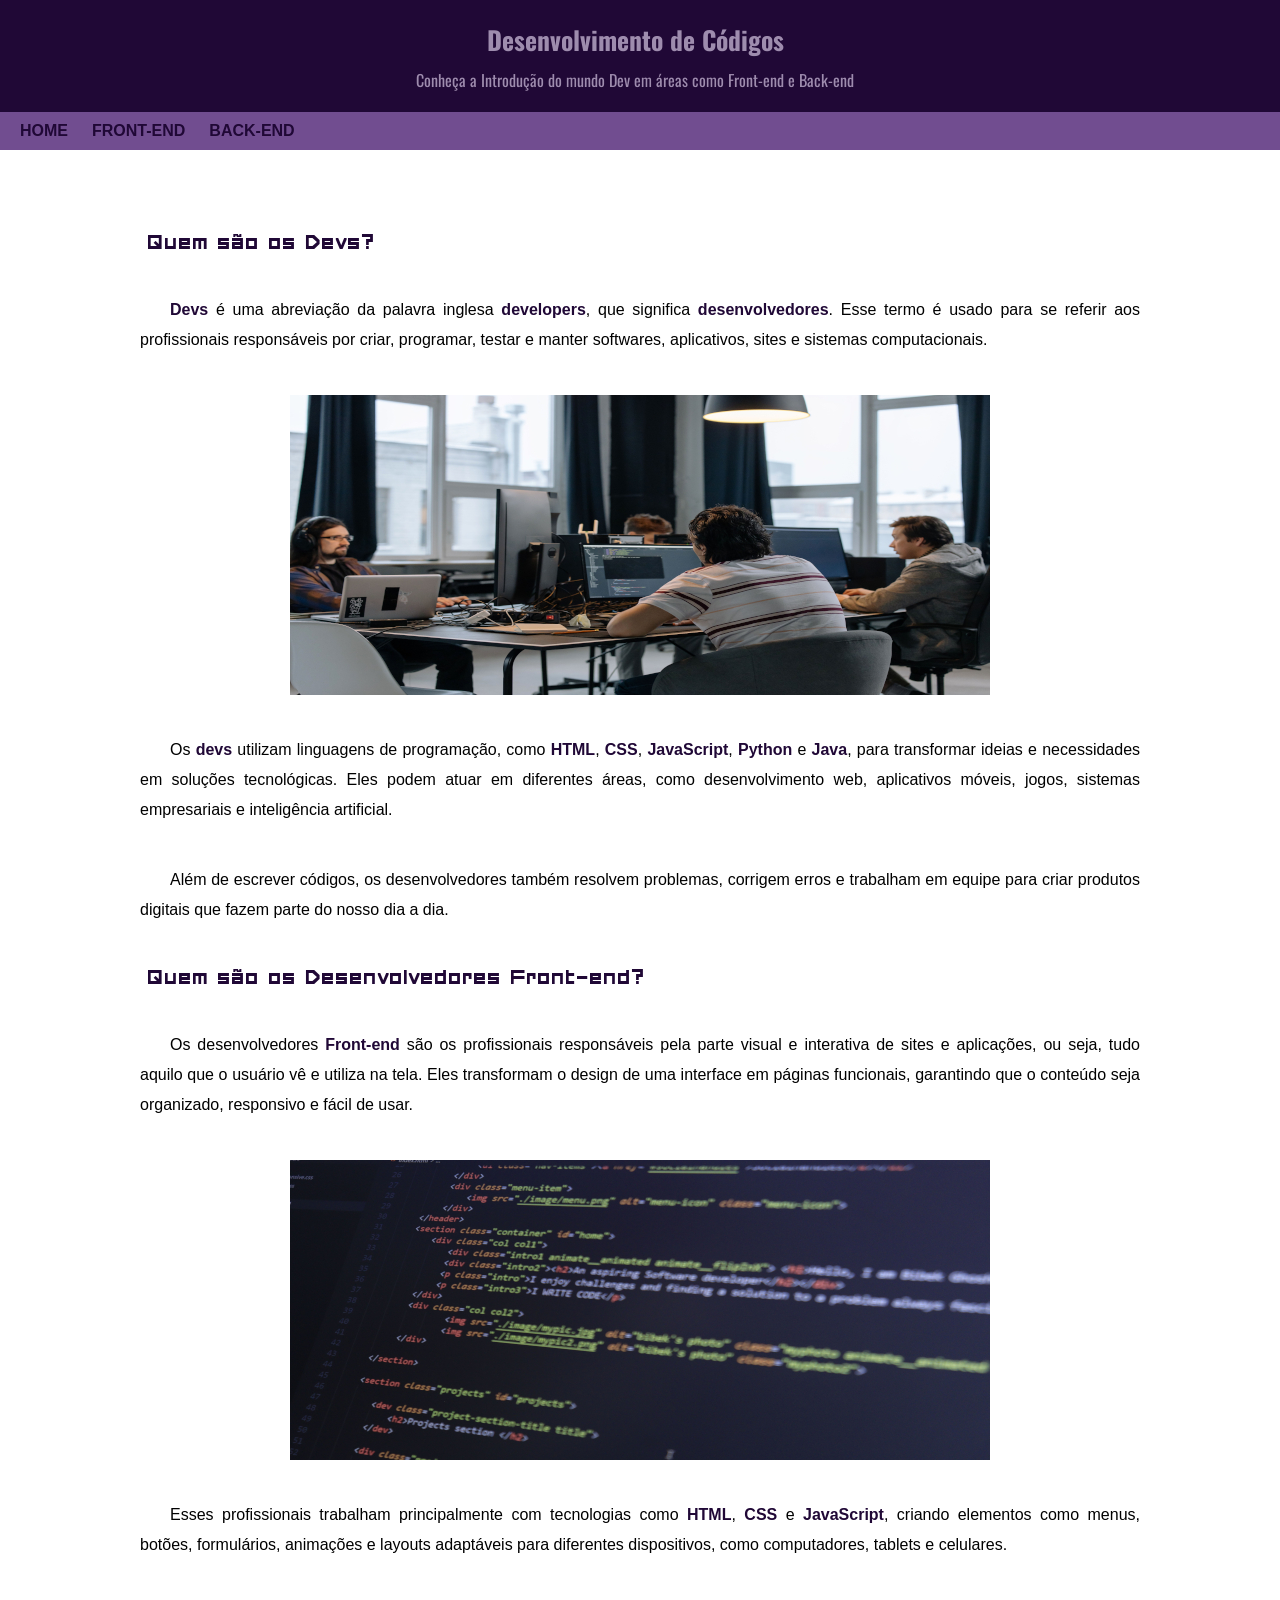
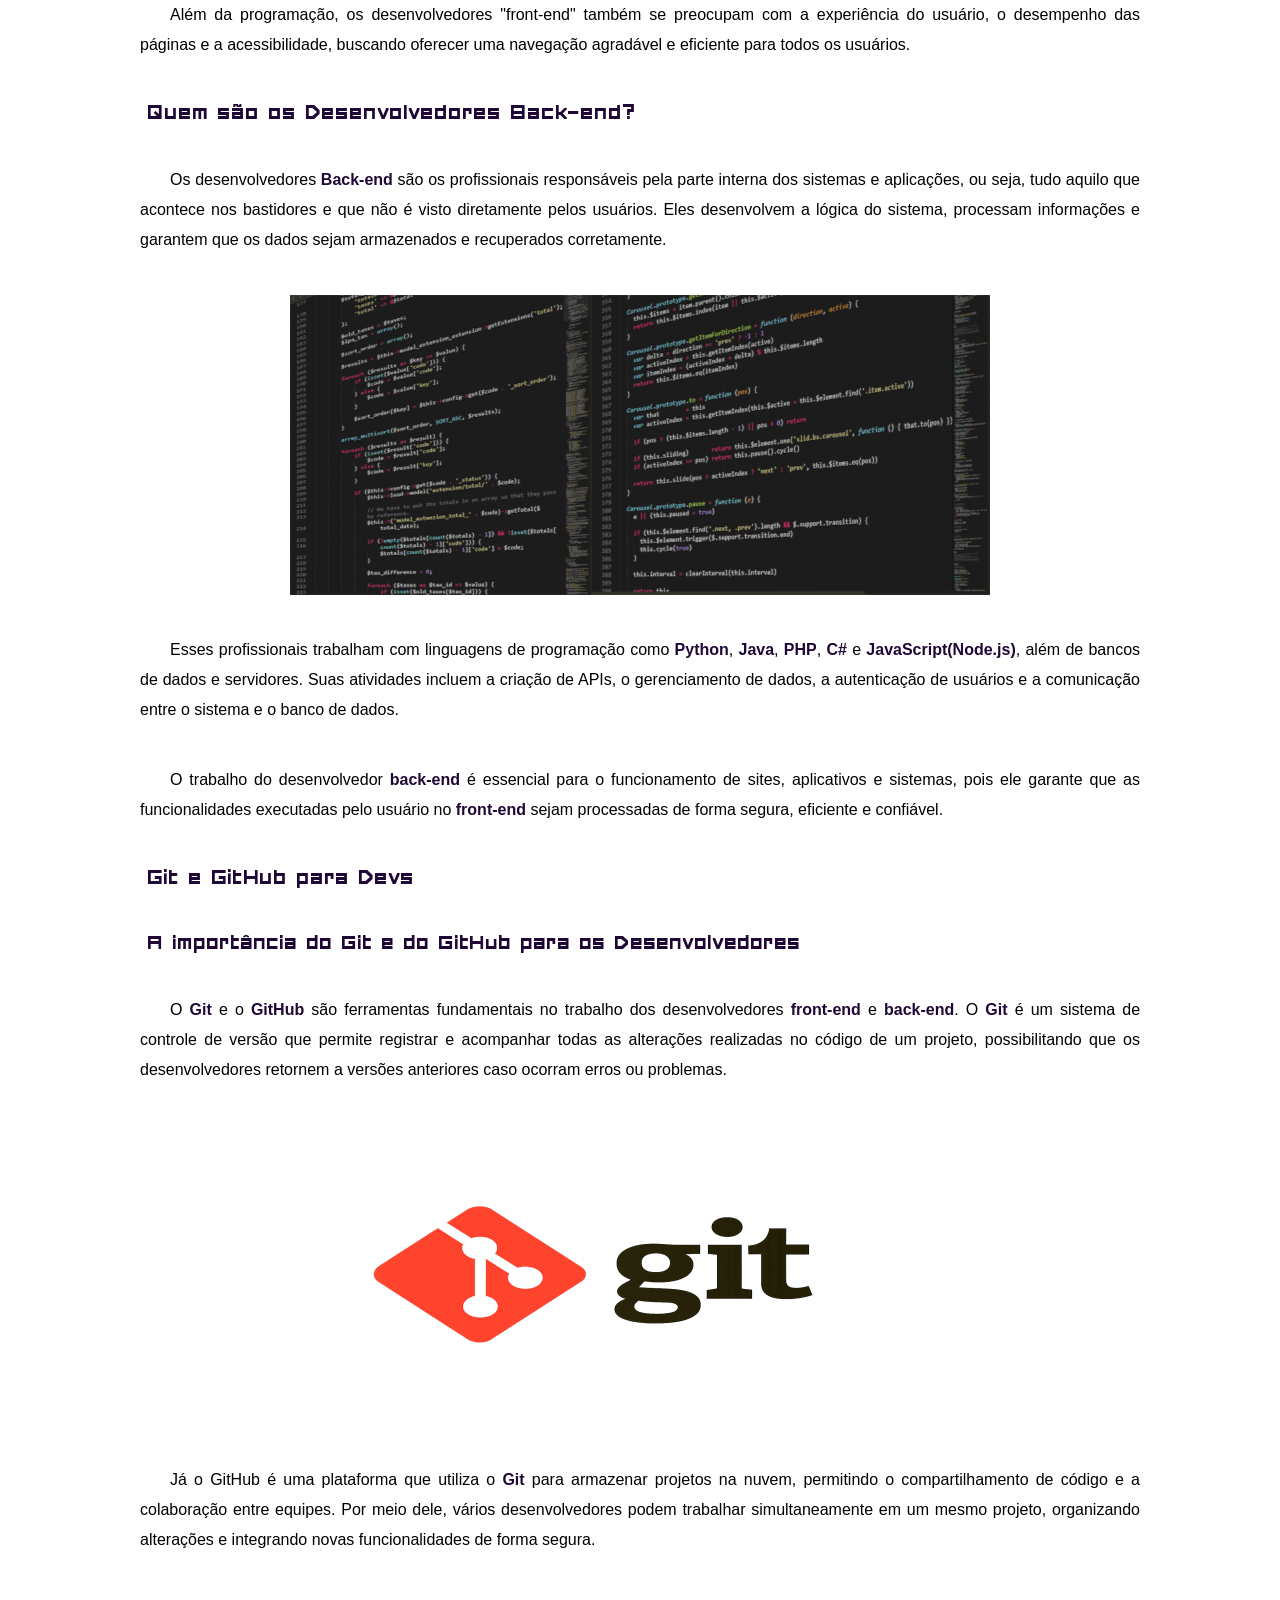
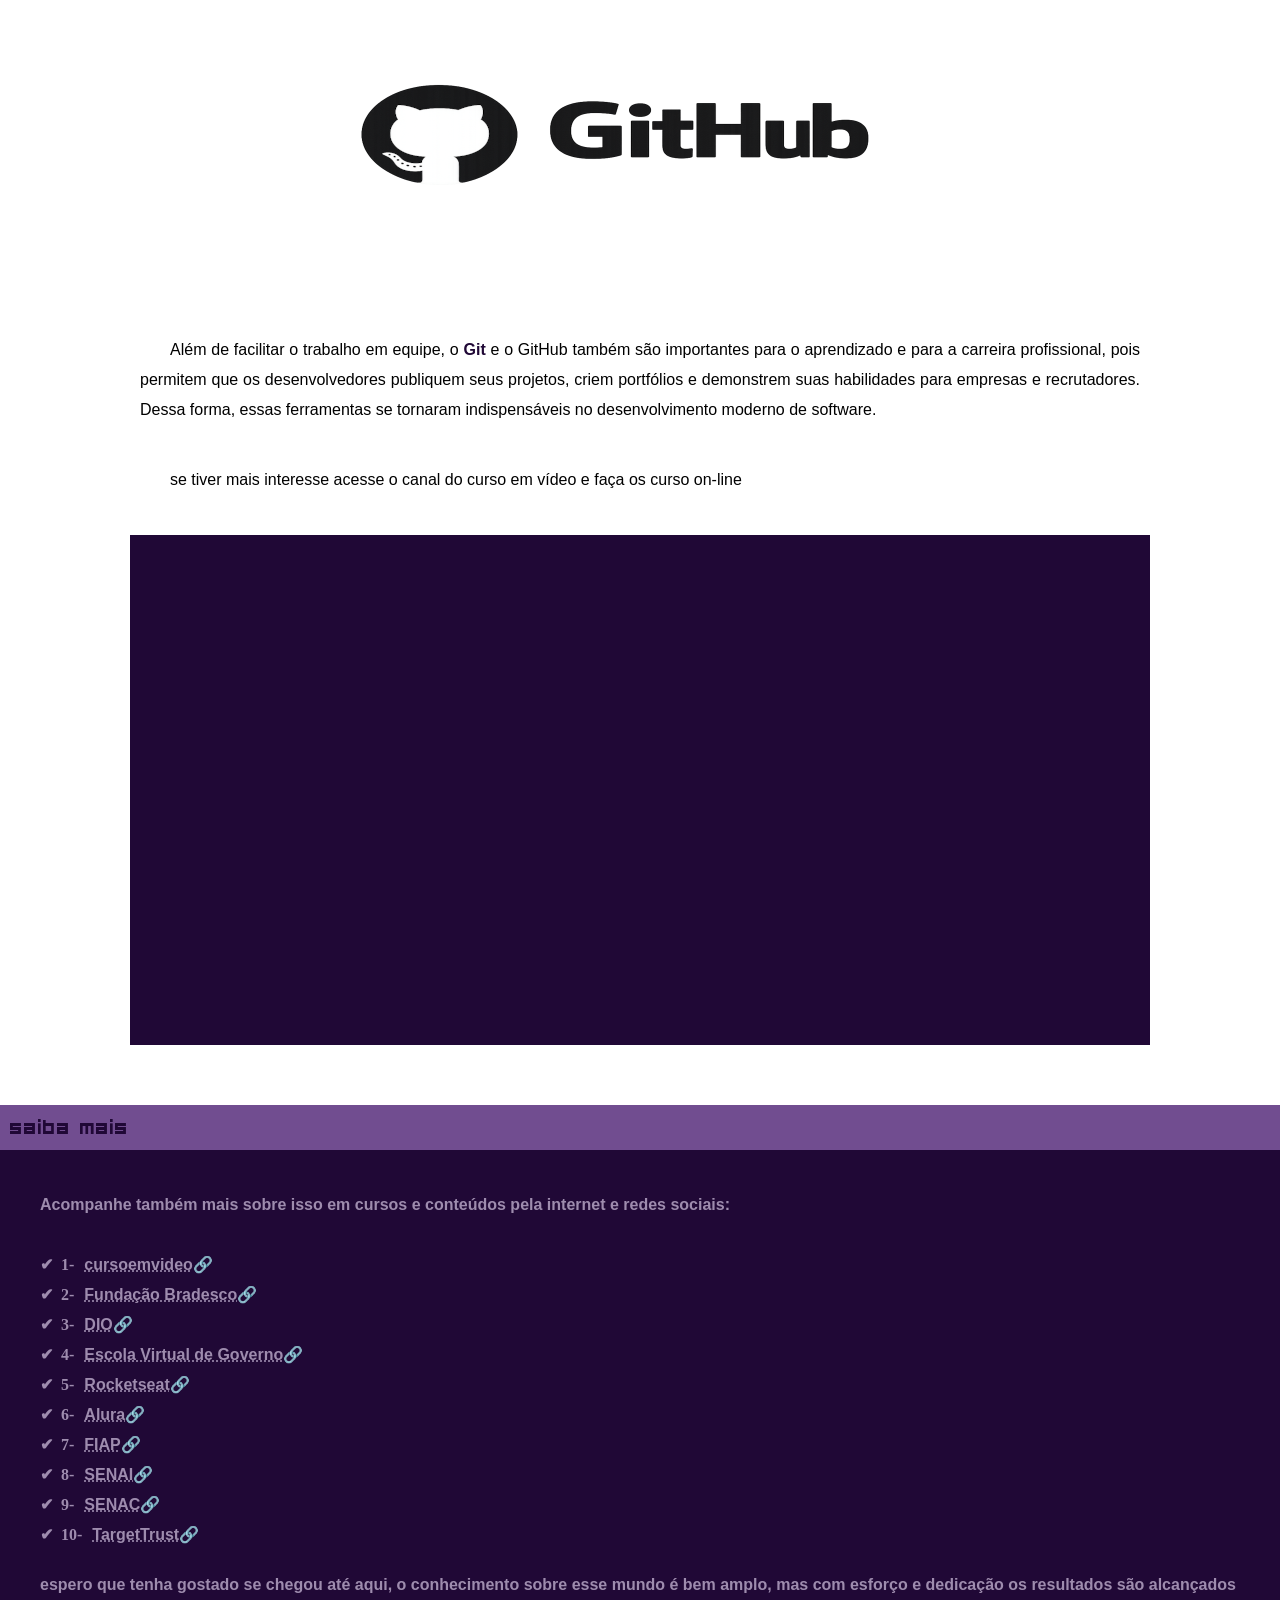
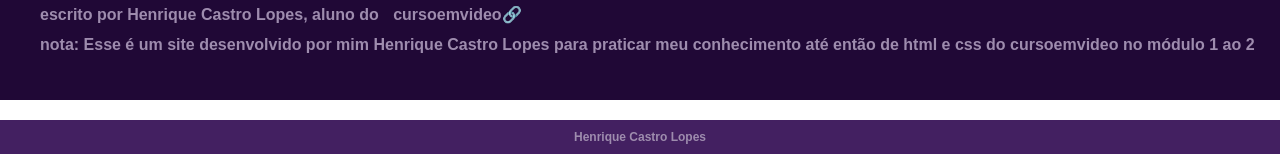
==== commit fdda0cb0: "index.html" ====
--- a/index.html
+++ b/index.html
@@ -8,6 +8,7 @@
     <link rel="stylesheet" href="estilos/style.css">
 </head>
 <body>
+    
     <header>
             <div class="título">
                 <h1>Desenvolvimento de Códigos</h1>
@@ -112,6 +113,7 @@
     <p>espero que tenha gostado se chegou até aqui, o conhecimento sobre esse mundo é bem amplo, mas com esforço e dedicação os resultados são alcançados</p>
     
     <p>escrito por Henrique Castro Lopes, aluno do <a href="https://www.cursoemvideo.com/">cursoemvideo</a></p>
+    <p><span>nota:</span> Esse é um site desenvolvido por mim Henrique Castro Lopes para praticar meu conhecimento até então de html e css do cursoemvideo no módulo 1 ao 2</p>
 </aside>
 
 <footer>Henrique Castro Lopes</footer>
